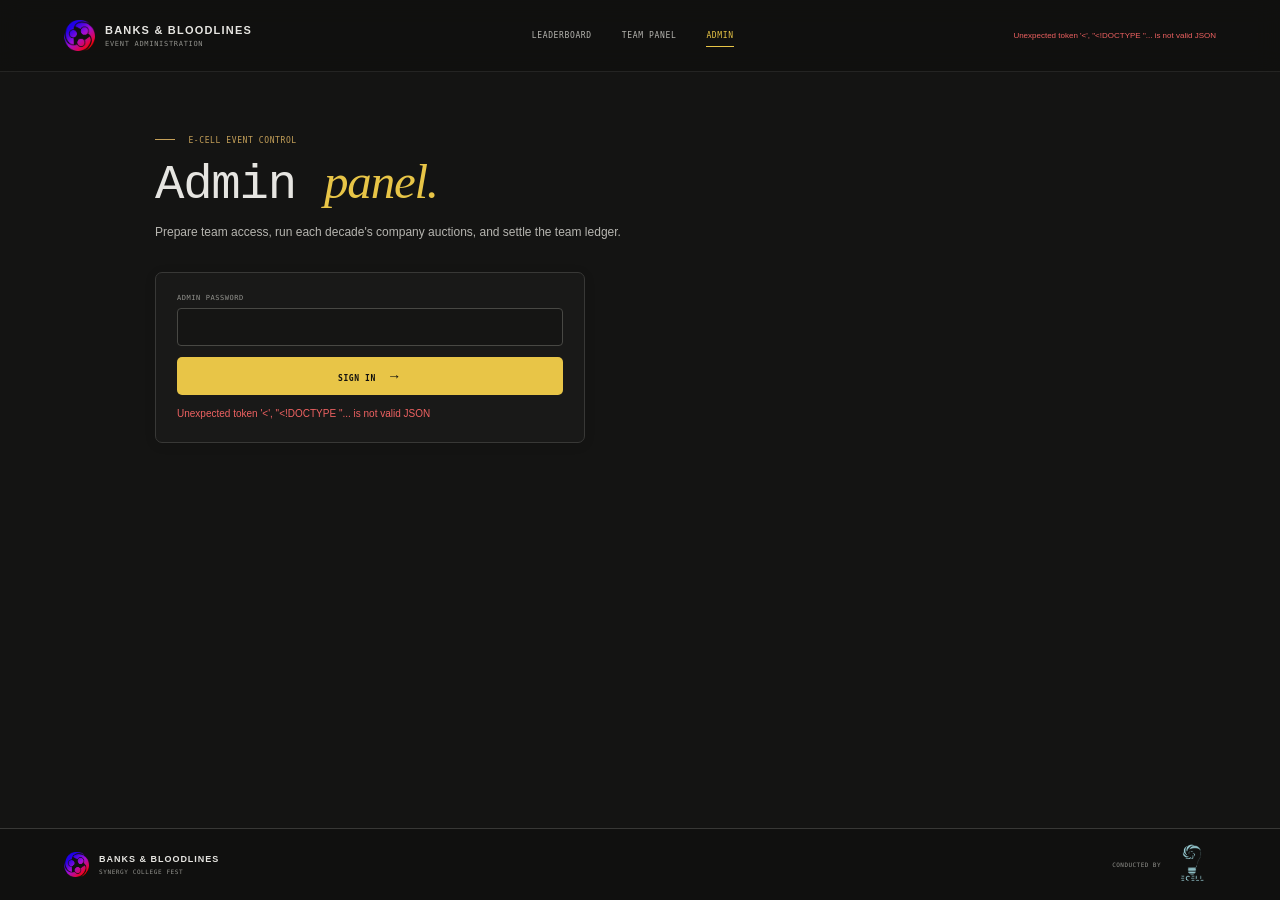
==== admin.html @ 22ad85b0 "Add decade-based Round 1 settlements Add sequential decade auction controls, deterministic company N" ====
<!doctype html>
<html lang="en">
  <head>
    <meta charset="utf-8">
    <meta name="viewport" content="width=device-width, initial-scale=1">
    <meta name="theme-color" content="#0f0f0f">
    <meta name="description" content="Banks & Bloodlines event administration.">
    <title>Admin — Banks &amp; Bloodlines</title>
    <link rel="stylesheet" href="/app.css">
    <script src="/round-switcher.js" defer></script>
    <script src="/admin.js" defer></script>
  </head>
  <body data-page="admin">
    <div class="page-shell">
      <header class="topbar">
        <a class="wordmark" href="/" aria-label="Banks & Bloodlines home"><img class="wordmark-icon" src="/SynLogo.png" alt=""><span>BANKS &amp; BLOODLINES<span class="wordmark-sub">EVENT ADMINISTRATION</span></span></a>
        <nav class="site-nav" aria-label="Main navigation">
          <a class="nav-link" href="/">LEADERBOARD</a><a class="nav-link" href="/team">TEAM PANEL</a><a class="nav-link is-active" href="/admin">ADMIN</a>
        </nav>
        <div class="admin-round-controls">
          <div id="admin-round-switcher" class="round-switcher" role="group" aria-label="Select event round" hidden>
            <button type="button" data-round-select="1" aria-pressed="true" disabled>R1 · BANKING</button>
            <button type="button" data-round-select="2" aria-pressed="false" disabled>R2 · BLOODLINES</button>
          </div>
          <span id="admin-round-message" class="admin-round-message" role="status"></span>
        </div>
      </header>
      <p id="round-two-notice" class="round-notice" role="status" hidden><strong>Round 2 · Bloodlines.</strong> Run an 80-year household simulation across nine sub-rounds. Round 1 auction controls are unavailable while this round is selected.</p>
      <main class="panel-main">
        <section class="panel-heading">
          <p class="eyebrow"><span class="eyebrow-line"></span> E-CELL EVENT CONTROL</p>
          <h1>Admin <em>panel.</em></h1>
          <p data-round-one>Prepare team access, run each decade's company auctions, and settle the team ledger.</p>
        </section>
        <section id="admin-login-card" class="auth-card compact-auth">
          <form id="admin-login" class="auth-form">
            <label><span>ADMIN PASSWORD</span><input name="password" type="password" autocomplete="current-password" required></label>
            <button class="button button-primary" type="submit">SIGN IN <span aria-hidden="true">→</span></button>
            <p class="form-message" aria-live="polite"></p>
          </form>
        </section>
        <section id="admin-dashboard" hidden>
          <div class="panel-toolbar">
            <div><span class="panel-index">LIVE AUCTION STATUS</span><strong id="admin-auction-status">Loading…</strong></div>
            <div class="button-row"><button class="button button-ghost" id="admin-refresh" type="button">REFRESH</button><button class="button button-outline" id="admin-logout" type="button">SIGN OUT</button></div>
          </div>
          <section class="banking-flow">
            <div class="public-board-heading"><div><p class="eyebrow"><span class="eyebrow-line"></span> ROUND 01 / DECADE LEDGER</p><h2 id="banking-period">Preparing the first era</h2></div><strong id="banking-progress" class="live-indicator">—</strong></div>
            <p id="banking-message" class="public-board-note">Review the private company-data setup before opening auctions.</p>
            <div id="banking-errors" class="banking-errors" hidden></div>
            <div id="banking-team-balances" class="banking-team-balances"></div>
            <div class="button-row"><button class="button button-danger" id="banking-settle-decade" type="button">SETTLE DECADE</button></div>
            <div id="banking-settlement-result" class="banking-settlement-result" hidden></div>
          </section>
          <div class="admin-columns">
            <section class="admin-panel">
              <span class="panel-index">01 / TEAM ACCESS</span><h2>Issue team login</h2>
              <p>Create one account per registered team. Share its access code privately; the code is only displayed once.</p>
              <form id="team-create-form" class="stack-form">
                <label><span>TEAM NAME</span><input name="name" maxlength="35" required placeholder="Registered team name"></label>
                <button class="button button-primary" type="submit">CREATE TEAM CODE <span aria-hidden="true">→</span></button>
                <div id="team-code-result" class="team-code-result" hidden></div>
                <p class="form-message" aria-live="polite"></p>
              </form>
              <div class="team-list-heading"><span>REGISTERED TEAMS</span><strong id="team-count">0</strong></div>
              <ul id="admin-team-list" class="simple-list"></ul>
            </section>
            <section class="admin-panel">
              <span class="panel-index">02 / COMPANY CONTROL</span><h2>Run an auction</h2>
              <p>Only companies in the active decade can be opened. Close every auction in the decade before settling it.</p>
              <form id="auction-control-form" class="stack-form">
                <label><span>ERA</span><select name="era"></select></label>
                <label><span>COMPANY</span><select name="companyId"></select></label>
                <div class="button-row"><button class="button button-primary" type="submit">START COMPANY</button><button class="button button-danger" id="close-auction" type="button">CLOSE &amp; AWARD</button></div>
                <p class="form-message" aria-live="polite"></p>
              </form>
            </section>
          </div>
          <section class="admin-board-section">
            <div class="public-board-heading"><div><p class="eyebrow"><span class="eyebrow-line"></span> CURRENT COMPANY</p><h2 id="admin-board-title">No auction selected</h2></div><span class="live-indicator"><i></i> LIVE</span></div>
            <p id="admin-board-caption" class="public-board-note">Start an auction to see the current standings.</p>
            <div id="admin-live-board" class="admin-live-board"></div>
          </section>
        </section>
        <section id="bloodlines-admin-panel" class="bloodlines-panel" hidden>
          <div class="panel-toolbar">
            <div><span class="panel-index">ROUND 02 / SIMULATION CONTROL</span><strong id="bloodlines-admin-status">Loading…</strong></div>
            <div class="button-row"><button class="button button-ghost" id="bloodlines-admin-refresh" type="button">REFRESH</button><button class="button button-outline" id="bloodlines-admin-logout" type="button">SIGN OUT</button></div>
          </div>
          <div class="bloodlines-admin-overview">
            <div><span class="panel-index">SUB-ROUND / YEAR</span><strong id="bloodlines-admin-year">—</strong></div>
            <div><span class="panel-index">STAGE</span><strong id="bloodlines-admin-stage">—</strong></div>
            <div><span class="panel-index">TEAMS SUBMITTED</span><strong id="bloodlines-admin-submissions">—</strong></div>
          </div>
          <p id="bloodlines-admin-message" class="public-board-note">Set the nine year ranges, then start the simulation. Each sub-round covers a contiguous portion of the 80-year timeline.</p>
          <form id="bloodlines-schedule-form" class="bloodlines-schedule" hidden>
            <div class="public-board-heading"><div><p class="eyebrow"><span class="eyebrow-line"></span> SIMULATION CONFIGURATION</p><h2>Sub-round year ranges</h2></div></div>
            <p class="public-board-note">Ranges must be consecutive and cover Years 1–80 exactly.</p>
            <div id="bloodlines-schedule-ranges" class="bloodlines-schedule-ranges"></div>
            <button class="button button-outline" type="submit">SAVE YEAR RANGES</button>
            <p class="form-message" aria-live="polite"></p>
          </form>
          <div class="button-row bloodlines-admin-controls">
            <button class="button button-primary" type="button" data-bloodlines-action="start">START SIMULATION</button>
            <button class="button button-outline" type="button" data-bloodlines-action="begin_news">OPEN NEWS SEQUENCE</button>
            <button class="button button-primary" type="button" data-bloodlines-action="begin_wheel">START TEAM WHEEL</button>
            <button class="button button-primary" type="button" data-bloodlines-action="spin_next">SPIN NEXT TEAM</button>
            <button class="button button-danger" type="button" data-bloodlines-action="close_subround">CLOSE SUB-ROUND</button>
            <button class="button button-primary" type="button" data-bloodlines-action="publish">PUBLISH FINAL SCORES</button>
          </div>
          <form id="bloodlines-news-form" class="bloodlines-news-control" hidden>
            <label><span id="bloodlines-news-label">NEWS FLASH</span><textarea name="text" maxlength="500" required placeholder="Write the event news for this simulation year"></textarea></label>
            <button class="button button-primary" type="submit">RELEASE NEWS &amp; ADVANCE YEAR</button>
            <p class="form-message" aria-live="polite"></p>
          </form>
          <div class="admin-board-section"><div class="public-board-heading"><div><p class="eyebrow"><span class="eyebrow-line"></span> TEAM STATUS</p><h2>Simulation standings</h2></div></div><div id="bloodlines-admin-teams" class="bloodlines-admin-teams"></div></div>
          <div class="admin-board-section"><div class="public-board-heading"><div><p class="eyebrow"><span class="eyebrow-line"></span> SEQUENTIAL TEAM SPINS</p><h2>Bloodlines Wheel</h2></div><span id="bloodlines-admin-wheel-current" class="live-indicator" hidden><i></i> SPINNING</span></div><div id="bloodlines-admin-wheel" class="bloodlines-wheel-board"></div></div>
          <div class="admin-board-section"><div class="public-board-heading"><div><p class="eyebrow"><span class="eyebrow-line"></span> ADMIN AUDIT TRAIL</p><h2>Recent actions</h2></div></div><ol id="bloodlines-audit-log" class="bloodlines-ledger"></ol></div>
        </section>
      </main>
      <footer class="footer"><a class="wordmark footer-mark" href="/"><img class="wordmark-icon" src="/SynLogo.png" alt=""><span>BANKS &amp; BLOODLINES<span class="wordmark-sub">SYNERGY COLLEGE FEST</span></span></a><div class="footer-organizer"><span>CONDUCTED BY</span><img class="ecell-logo" src="/ecell-logo(withoutBG).png" alt="E-Cell"></div></footer>
    </div>
    <div id="toast" class="toast" role="status" aria-live="polite"></div>
  </body>
</html>
---- app.css ----
:root {
  color-scheme: dark;
  --ink: #e6e5e1;
  --noir: #0f0f0f;
  --surface: #191918;
  --raised: #222220;
  --smoke: #b6b5b0;
  --muted: #92928d;
  --line: #383836;
  --gold: #c5a059;
  --yellow: #e8c547;
  --wine: #5c0a0a;
  --red: #ef6262;
  --green: #10b981;
  --accent-hover: #f0d66b;
  --accent-glow: #e8c54720;
  --accent-outline: #e8c54765;
  --accent-focus: #c5a05935;
  --accent-wash: #c5a05918;
  --accent-code-border: #6b5d31;
  --accent-code-surface: #292619;
  --accent-code-text: #f1e4b7;
  --accent-card-border: #625533;
  --accent-card-surface: #211f19;
  --accent-preview-border: #61583e;
  --accent-preview-surface: #24221b;
  --accent-own-row: #34301e;
  --mono: "SFMono-Regular", Consolas, monospace;
  --sans: "Avenir Next", Avenir, "Segoe UI", sans-serif;
  --display: "Special Elite", "Courier New", monospace;
}

* { box-sizing: border-box; }
html { min-height: 100%; scroll-behavior: smooth; }
body { min-height: 100vh; margin: 0; background: var(--noir); color: var(--ink); font-family: var(--sans); -webkit-font-smoothing: antialiased; }
button, input, select { font: inherit; }
button { cursor: pointer; }
[hidden] { display: none !important; }
a { color: inherit; }
.page-shell { width: min(100%, 1280px); min-height: 100vh; margin: 0 auto; display: flex; flex-direction: column; background: #141413; }
.topbar { position: sticky; top: 0; z-index: 100; min-height: 72px; padding: 12px clamp(18px, 5vw, 64px); display: flex; align-items: center; justify-content: space-between; gap: 25px; border-bottom: 1px solid #ffffff16; background: #10100ff2; backdrop-filter: blur(12px); }
.wordmark { display: inline-flex; min-width: max-content; align-items: center; gap: 10px; color: var(--ink); font-size: 11px; font-weight: 700; letter-spacing: .11em; text-decoration: none; }
.wordmark-icon { width: 31px; height: 31px; display: block; object-fit: contain; }
.wordmark-sub { display: block; margin-top: 4px; color: var(--muted); font: 7px var(--mono); letter-spacing: .1em; }
.site-nav { display: flex; align-items: center; gap: clamp(12px, 2.5vw, 30px); }
.nav-link { position: relative; padding: 10px 0; color: #b6b5b0; font: 8px var(--mono); letter-spacing: .08em; text-decoration: none; }
.nav-link:hover, .nav-link.is-active { color: var(--yellow); }
.nav-link.is-active::after { position: absolute; right: 0; bottom: 3px; left: 0; height: 1px; background: var(--yellow); content: ""; }
.round-switcher { display: flex; align-items: center; gap: 3px; padding: 3px; border: 1px solid var(--line); border-radius: 5px; background: #171716; }
.round-indicator { margin-left: auto; padding: 7px 10px; border: 1px solid var(--line); border-radius: 4px; background: #171716; color: var(--smoke); font: 7px var(--mono); letter-spacing: .04em; white-space: nowrap; }
.admin-round-controls { display: flex; flex-direction: column; align-items: flex-end; gap: 4px; }.admin-round-message:empty { display: none; }.admin-round-message { color: var(--red); font-size: 8px; }
.round-switcher button { min-height: 28px; padding: 0 8px; border: 0; border-radius: 3px; background: transparent; color: var(--muted); font: 7px var(--mono); letter-spacing: .04em; white-space: nowrap; }
.round-switcher button[aria-pressed="true"] { background: var(--yellow); color: var(--noir); }
.round-switcher button:hover:not([aria-pressed="true"]) { color: var(--ink); }
.round-notice { margin: 0; padding: 11px 16px; border-bottom: 1px solid var(--gold); background: color-mix(in srgb, var(--gold) 12%, var(--surface)); color: var(--ink); font-size: 10px; line-height: 1.6; }
.round-notice strong { color: var(--yellow); }
body[data-round="2"] [data-round-one] { display: none; }
body[data-round="1"] [data-round-two] { display: none; }
body[data-round="2"] { --gold: #b64c4c; --yellow: #dd8138; --wine: #570d16; --red: #e15a55; --accent-hover: #ea9a54; --accent-glow: #dd813820; --accent-outline: #dd813865; --accent-focus: #b64c4c35; --accent-wash: #b64c4c18; --accent-code-border: #713e3b; --accent-code-surface: #2a1c1c; --accent-code-text: #f0d1c2; --accent-card-border: #69413c; --accent-card-surface: #241a19; --accent-preview-border: #70463b; --accent-preview-surface: #261d1a; --accent-own-row: #34231f; }
.eyebrow, .hero-footnote, .stat-label, .public-status, .round-index, .round-tags, .button, .auction-status-card, .signed-in-label, .deal-meta, .deal-financials span, .bid-form-heading, .bid-form label > span, .bvi-preview > span, .formula-label, .formula-notes, .admin-login label > span, .panel-index, .footer-organizer, .footer-event-note span, .fact-label { font-family: var(--mono); letter-spacing: .075em; }
.eyebrow { margin: 0 0 14px; color: var(--gold); font-size: 8px; }
.eyebrow-line { display: inline-block; width: 20px; height: 1px; margin: 0 8px 3px 0; background: currentColor; }
h1, h2, h3, h4, p { margin-top: 0; }
h1, h2, h3, h4 { color: var(--ink); }
h1 { margin-bottom: 0; font: clamp(38px, 6vw, 68px)/1.08 var(--display); letter-spacing: -.025em; }
h1 em, h2 em { color: var(--yellow); font-family: Georgia, serif; font-weight: 500; }
h2 { margin-bottom: 0; font: clamp(28px, 4vw, 42px)/1.12 Georgia, serif; }
h3, h4 { font-family: Georgia, serif; font-weight: 500; }
.ampersand { color: var(--yellow); }
.public-hero { position: relative; min-height: 390px; padding: 62px clamp(22px, 7vw, 90px) 57px; display: grid; grid-template-columns: minmax(0, 1fr) minmax(240px, .7fr); align-items: center; gap: 20px; overflow: hidden; background: #10100f; }
.public-hero::before { position: absolute; top: -230px; right: -80px; width: 630px; height: 630px; border: 1px solid #ffffff0c; border-radius: 50%; content: ""; }
.public-hero::after { position: absolute; inset: 0; pointer-events: none; background: repeating-linear-gradient(165deg, transparent 0 52px, #ffffff08 53px, transparent 54px 106px); mask-image: linear-gradient(90deg, transparent, #000); content: ""; }
.public-hero-copy { position: relative; z-index: 1; }
.public-hero-copy .eyebrow { margin-bottom: 18px; }
.hero-description { max-width: 470px; margin: 17px 0 23px; color: #c1c3c0; font-size: 13px; line-height: 1.75; }
.button { min-height: 38px; padding: 0 14px; border: 1px solid transparent; border-radius: 5px; background: var(--yellow); color: var(--noir); font-size: 8px; font-weight: 600; text-decoration: none; transition: background .2s, transform .2s, box-shadow .2s; }
.button:hover:not(:disabled) { transform: translateY(-1px); background: var(--accent-hover); box-shadow: 0 4px 12px #0003; }
.button:disabled { cursor: not-allowed; background: #393936; color: #92928d; }
.button span { padding-left: 6px; font: 14px var(--sans); }
.button-primary { background: var(--yellow); color: var(--noir); }
.button-dark { background: #292927; color: var(--ink); }.button-dark:hover:not(:disabled) { background: #393936; }
.button-ghost, .button-outline { border-color: #555550; background: transparent; color: var(--ink); }
.button-ghost:hover:not(:disabled), .button-outline:hover:not(:disabled) { background: #30302e; }
.button-danger { background: var(--wine); color: white; }.button-danger:hover:not(:disabled) { background: #791414; }
.hero-link { display: inline-flex; align-items: center; }
.public-hero-art { position: relative; z-index: 1; min-height: 255px; display: grid; place-items: center; }
.art-orbit { position: absolute; width: min(25vw, 265px); height: min(25vw, 265px); border: 1px solid #ffffff25; border-radius: 50%; }
.orbit-two { width: min(19vw, 198px); height: min(19vw, 198px); border-color: var(--accent-outline); }
.art-core { width: 78px; height: 78px; display: grid; place-items: center; border: 1px solid var(--yellow); border-radius: 50%; box-shadow: 0 0 55px var(--accent-glow); color: var(--yellow); font: 42px Georgia, serif; }
.art-label { position: absolute; padding: 7px 9px; border: 1px solid #ffffff38; border-radius: 3px; background: #0f0f0fdf; color: #e2e2df; font: 7px var(--mono); letter-spacing: .12em; }
.label-one { top: 18%; right: 15%; }.label-two { right: 4%; bottom: 18%; }
.hero-footnote { position: absolute; right: clamp(22px, 7vw, 90px); bottom: 18px; left: clamp(22px, 7vw, 90px); z-index: 1; display: flex; justify-content: space-between; gap: 15px; color: #919491; font-size: 7px; }
.public-summary { min-height: 81px; padding: 15px clamp(22px, 7vw, 90px); display: grid; grid-template-columns: repeat(3, 1fr) 1.25fr; align-items: center; gap: 15px; border-bottom: 1px solid var(--line); background: #171716; }
.public-summary > div:not(.public-status) { display: flex; flex-direction: column; gap: 5px; }.public-summary strong { color: var(--ink); font: 19px Georgia, serif; }
.stat-label, .public-status { color: var(--muted); font-size: 7px; }.public-status { justify-self: end; display: flex; align-items: center; gap: 9px; text-align: right; }
.status-pip { width: 7px; height: 7px; flex: 0 0 7px; display: inline-block; border-radius: 50%; background: #8d9290; }
.public-status.is-open .status-pip, .auction-status-card.is-open .status-pip { background: var(--green); box-shadow: 0 0 0 4px #10b98118; }
.public-status.is-closed .status-pip, .auction-status-card.is-closed .status-pip { background: var(--red); }
.public-board-section { padding: clamp(40px, 6vw, 68px) clamp(22px, 7vw, 90px) 70px; flex: 1; }
.public-board-heading { display: flex; align-items: end; justify-content: space-between; gap: 18px; }
.public-board-heading .eyebrow { margin-bottom: 9px; }.public-board-heading h2 { font-size: clamp(28px, 4vw, 38px); }
.public-board-note { max-width: 620px; margin: 13px 0 23px; color: var(--smoke); font-size: 11px; line-height: 1.7; }
.live-indicator { display: inline-flex; align-items: center; gap: 7px; color: var(--muted); font: 7px var(--mono); white-space: nowrap; }
.live-indicator i { width: 6px; height: 6px; border-radius: 50%; background: var(--green); box-shadow: 0 0 0 3px #10b98118; }
.public-leaderboard { display: grid; grid-template-columns: repeat(2, minmax(0, 1fr)); gap: 10px; }
.result-row { min-height: 78px; padding: 14px 16px; display: grid; grid-template-columns: minmax(0, 1fr) auto; align-items: center; gap: 5px 15px; border: 1px solid var(--line); border-radius: 6px; background: var(--surface); }
.result-era { color: var(--gold); font: 7px var(--mono); letter-spacing: .08em; }.result-company { margin: 5px 0 0; color: var(--ink); font: 17px Georgia, serif; }.result-winner { color: var(--smoke); font-size: 10px; }.result-score { grid-column: 2; grid-row: 1 / span 2; color: var(--green); font: 12px var(--mono); text-align: right; }
.empty-state { padding: 25px; border: 1px dashed #494843; border-radius: 6px; color: var(--muted); font-size: 11px; }
.panel-main { width: min(100%, 1060px); margin: 0 auto; padding: clamp(38px, 6vw, 64px) clamp(18px, 4vw, 45px) 70px; flex: 1; }
.panel-heading { margin-bottom: 29px; }.panel-heading .eyebrow { margin-bottom: 11px; }.panel-heading h1 { font-size: clamp(34px, 5vw, 49px); }.panel-heading h1 em { font-family: Georgia, serif; }
.panel-heading > p:last-child { margin: 11px 0 0; color: var(--smoke); font-size: 12px; line-height: 1.65; }
.auth-card, .admin-panel { padding: 21px; border: 1px solid var(--line); border-radius: 7px; background: var(--surface); box-shadow: 0 2px 12px #00000018; }
.compact-auth { width: min(100%, 580px); }.compact-auth:not(:has(.auth-copy)) { width: min(100%, 430px); }.auth-card:has(.auth-copy) { display: grid; grid-template-columns: 1fr minmax(230px, .9fr); gap: 25px; }
.auth-copy h2 { margin: 8px 0; font-size: 22px; }.auth-copy p { margin: 0; color: var(--smoke); font-size: 11px; line-height: 1.7; }
.auth-form, .stack-form { display: grid; gap: 11px; }.auth-form label, .stack-form label { display: block; }
.auth-form label > span, .stack-form label > span { display: block; margin-bottom: 6px; color: var(--muted); font: 7px var(--mono); letter-spacing: .08em; }
input, select { width: 100%; min-height: 38px; padding: 9px 11px; border: 1px solid #484844; border-radius: 4px; outline: none; background: #151514; color: var(--ink); color-scheme: dark; font-size: 11px; }
input::placeholder { color: #777772; }input:focus, select:focus { border-color: var(--gold); box-shadow: 0 0 0 2px var(--accent-focus); }
.form-message { min-height: 13px; margin: 0; color: var(--green); font-size: 10px; line-height: 1.5; }.form-message.is-error { color: var(--red); }
.panel-toolbar { min-height: 61px; margin-bottom: 16px; padding: 11px 15px; display: flex; align-items: center; justify-content: space-between; gap: 12px; border: 1px solid var(--line); border-radius: 5px; background: #1b1b1a; }
.panel-toolbar > div:first-child { display: flex; flex-direction: column; gap: 5px; }.panel-toolbar strong { font: 16px Georgia, serif; }
.panel-index { color: var(--gold); font-size: 7px; }.button-row { display: flex; flex-wrap: wrap; gap: 8px; }
.admin-columns { display: grid; grid-template-columns: minmax(0, .95fr) minmax(0, 1.05fr); gap: 13px; }.admin-panel h2 { margin: 9px 0; font-size: 22px; }.admin-panel > p { margin: 0 0 16px; color: var(--smoke); font-size: 10px; line-height: 1.65; }
.team-code-result { padding: 11px; display: flex; flex-direction: column; gap: 6px; border: 1px solid var(--accent-code-border); border-radius: 4px; background: var(--accent-code-surface); color: #d1d0ca; font-size: 9px; line-height: 1.5; }.team-code-result strong { color: var(--accent-code-text); font: 14px var(--mono); overflow-wrap: anywhere; }
.team-list-heading { margin-top: 17px; padding-top: 13px; display: flex; justify-content: space-between; border-top: 1px solid var(--line); color: var(--muted); font: 7px var(--mono); letter-spacing: .08em; }.team-list-heading strong { color: var(--ink); }
.simple-list { margin: 8px 0 0; padding: 0; list-style: none; }.simple-list li { padding: 7px 0; border-bottom: 1px solid #2e2e2c; color: var(--smoke); font-size: 10px; }
.admin-board-section { margin-top: 28px; }.admin-board-section .public-board-note { margin: 10px 0 14px; }
.admin-live-board { overflow-x: auto; border: 1px solid var(--line); border-radius: 5px; background: var(--surface); }.leaderboard-table { min-width: 530px; }
.leaderboard-row { min-height: 39px; padding: 9px 13px; display: grid; grid-template-columns: 55px minmax(140px, 1fr) 110px 85px 85px; align-items: center; gap: 10px; border-bottom: 1px solid #30302e; font-size: 9px; }
.leaderboard-row:last-child { border-bottom: 0; }.leaderboard-row > span { overflow: hidden; text-overflow: ellipsis; white-space: nowrap; }.leaderboard-header { color: var(--muted); font: 7px var(--mono); letter-spacing: .08em; }.rank-number { color: var(--gold); font: 9px var(--mono); }.rank-team-name { font-weight: 600; }.rank-bvi { color: var(--green); font: 10px var(--mono); }
.auction-status-card { max-width: 245px; padding: 10px 12px; display: inline-flex; align-items: center; gap: 8px; border: 1px solid var(--line); border-radius: 4px; color: var(--smoke); font-size: 7px; line-height: 1.5; }
.team-main { width: min(100%, 1120px); }.team-results-section, .team-auction { margin-top: 22px; }.team-results { display: grid; grid-template-columns: repeat(2, minmax(0, 1fr)); gap: 9px; margin-top: 13px; }
.win-card { padding: 15px; border: 1px solid var(--accent-card-border); border-radius: 6px; background: var(--accent-card-surface); }.win-card h3 { margin: 8px 0 5px; font-size: 18px; }.win-card p { margin: 9px 0 0; color: var(--smoke); font-size: 10px; line-height: 1.7; }.win-card .result-era { display: block; }.win-bid { color: var(--yellow); font: 9px var(--mono); }
.waiting-panel { min-height: 110px; margin-top: 13px; padding: 20px; display: flex; align-items: center; gap: 14px; border: 1px solid var(--line); border-radius: 6px; background: var(--surface); }.waiting-signal { width: 25px; height: 25px; flex: 0 0 25px; border: 1px solid var(--gold); border-radius: 50%; box-shadow: inset 0 0 0 6px var(--accent-wash); }.waiting-panel h3 { margin: 0 0 5px; font-size: 17px; }.waiting-panel p { margin: 0; color: var(--smoke); font-size: 10px; line-height: 1.6; }
.active-deal { margin-top: 13px; padding: 18px; border: 1px solid var(--line); border-radius: 6px; background: var(--surface); }.deal-heading { padding-bottom: 16px; display: grid; grid-template-columns: minmax(0, 1fr) minmax(220px, .8fr); gap: 19px; border-bottom: 1px solid var(--line); }.deal-meta { color: var(--gold); font-size: 7px; }.deal-heading h3 { margin: 8px 0 4px; font-size: 24px; }.company-sector { color: var(--smoke); font-size: 9px; }.company-summary { margin: 10px 0 0; color: var(--smoke); font-size: 10px; line-height: 1.65; }
.deal-financials { align-self: center; display: grid; grid-template-columns: 1fr 1fr; gap: 8px; }.deal-financials > div { min-height: 56px; padding: 9px; display: flex; flex-direction: column; justify-content: center; gap: 5px; border: 1px solid var(--line); border-radius: 4px; background: #191918; }.deal-financials > div:first-child { grid-column: 1 / -1; }.deal-financials span { color: var(--muted); font-size: 6px; }.deal-financials strong { font: 15px Georgia, serif; }
.deal-workspace { padding-top: 16px; display: grid; grid-template-columns: minmax(0, .95fr) minmax(0, 1.05fr); gap: 18px; }.bid-form { display: grid; grid-template-columns: 1fr 1fr; align-content: start; gap: 10px; }.bid-form-heading { grid-column: 1 / -1; display: flex; flex-direction: column; gap: 4px; color: var(--ink); font-size: 8px; }.bid-form-heading span:last-child { color: var(--muted); font: 9px var(--sans); letter-spacing: 0; }.bid-form label > span { display: block; margin-bottom: 6px; color: var(--muted); font-size: 7px; }
.bvi-preview { grid-column: 1 / -1; min-height: 86px; padding: 12px; display: grid; grid-template-columns: 1fr auto; align-items: center; gap: 4px 10px; border: 1px solid var(--accent-preview-border); border-radius: 5px; background: var(--accent-preview-surface); }.bvi-preview > span:first-child { color: var(--muted); font-size: 7px; }.bvi-preview strong { grid-column: 1; grid-row: 2; color: var(--green); font: 24px var(--mono); }.bvi-preview > span:last-child { grid-column: 2; grid-row: 1 / span 2; max-width: 145px; color: var(--smoke); font-size: 8px; line-height: 1.55; text-align: right; }.bid-submit { grid-column: 1 / -1; }
.live-board { min-width: 0; padding: 13px; border: 1px solid var(--line); border-radius: 5px; background: #191918; }.live-board-heading { padding-bottom: 10px; display: flex; align-items: center; justify-content: space-between; gap: 10px; border-bottom: 1px solid var(--line); }.live-board-heading .eyebrow { margin: 0 0 4px; font-size: 6px; }.live-board-heading h3 { margin: 0; font-size: 17px; }.leaderboard-list { margin: 0; padding: 0; list-style: none; }.leaderboard-list li { padding: 9px 2px; display: grid; grid-template-columns: 22px minmax(0, 1fr) auto; align-items: center; gap: 7px; border-bottom: 1px solid #30302e; }.leaderboard-list li.is-own-bid { margin: 0 -5px; padding-right: 7px; padding-left: 7px; border-radius: 3px; background: var(--accent-own-row); }.rank-team { min-width: 0; display: flex; flex-direction: column; gap: 3px; }.rank-team strong { overflow: hidden; color: var(--ink); font-size: 9px; text-overflow: ellipsis; white-space: nowrap; }.rank-team small { color: var(--muted); font-size: 7px; }.admin-empty { padding: 12px 0 2px; color: var(--muted); font-size: 9px; }
.footer { min-height: 72px; margin-top: auto; padding: 10px clamp(18px, 5vw, 64px); display: flex; align-items: center; justify-content: space-between; gap: 15px; border-top: 1px solid var(--line); background: #10100f; }.footer-mark { font-size: 9px; }.footer-mark .wordmark-icon { width: 25px; height: 25px; }.footer-mark .wordmark-sub { font-size: 6px; }.footer-organizer { display: flex; align-items: center; gap: 5px; color: var(--muted); font: 6px var(--mono); }.ecell-logo { width: 50px; height: 45px; display: block; object-fit: contain; }
.toast { position: fixed; right: 18px; bottom: 18px; z-index: 500; max-width: min(360px, calc(100vw - 36px)); padding: 12px 15px; border: 1px solid #45443f; border-radius: 5px; background: #242422; box-shadow: 0 8px 25px #0005; color: var(--ink); font-size: 11px; opacity: 0; pointer-events: none; transform: translateY(9px); transition: opacity .2s, transform .2s; }.toast.is-visible { opacity: 1; transform: translateY(0); }
.public-leaderboard .empty-state { grid-column: 1 / -1; }
.bloodlines-panel { margin-top: 20px; padding: 18px; border: 1px solid var(--line); border-radius: 6px; background: var(--surface); }
.bloodlines-panel > .public-board-heading h2 { font-size: clamp(24px, 3vw, 36px); }
.bloodlines-summary, .bloodlines-admin-overview { margin: 15px 0; display: grid; grid-template-columns: repeat(4, minmax(0, 1fr)); gap: 8px; }
.bloodlines-summary > div, .bloodlines-admin-overview > div { min-width: 0; padding: 12px; display: flex; flex-direction: column; gap: 7px; border: 1px solid var(--line); border-radius: 4px; background: #171716; }
.bloodlines-summary span, .bloodlines-admin-overview span { color: var(--muted); font: 7px var(--mono); letter-spacing: .07em; }
.bloodlines-summary strong, .bloodlines-admin-overview strong { color: var(--yellow); font: 16px Georgia, serif; overflow-wrap: anywhere; }
.bloodlines-news { display: grid; grid-template-columns: repeat(2, minmax(0, 1fr)); gap: 8px; }
.bloodlines-news article { padding: 12px; border: 1px solid var(--line); border-radius: 4px; background: #171716; }
.bloodlines-news article span, .bloodlines-insurance legend, .bloodlines-admin-team > span { color: var(--gold); font: 7px var(--mono); letter-spacing: .07em; }
.bloodlines-news p { margin: 7px 0 0; color: var(--smoke); font-size: 10px; line-height: 1.6; }
.bloodlines-wheel { margin: 13px 0; padding: 12px; border: 1px solid var(--accent-card-border); border-radius: 4px; background: var(--accent-card-surface); color: var(--yellow); font: 9px var(--mono); }
.bloodlines-wheel-status { display: flex; align-items: center; gap: 12px; }.bloodlines-wheel-status p { color: var(--ink); font-size: 10px; }
.wheel-spinner { width: 37px; height: 37px; flex: 0 0 37px; display: inline-block; border: 2px solid #6f2a22; border-radius: 50%; background: conic-gradient(from 0deg, #ed673f 0 12%, #321a18 12% 25%, #f0ad55 25% 37%, #321a18 37% 50%, #ed673f 50% 62%, #321a18 62% 75%, #f0ad55 75% 87%, #321a18 87%); box-shadow: inset 0 0 0 5px #171716; }
.wheel-spinner.is-spinning { animation: bloodlines-wheel-spin .65s linear infinite; }
@keyframes bloodlines-wheel-spin { to { transform: rotate(360deg); } }
.bloodlines-wheel-entries { margin: 12px 0 0; padding: 0; display: grid; grid-template-columns: repeat(2, minmax(0, 1fr)); gap: 6px; list-style: none; }
.bloodlines-wheel-entries li, .bloodlines-wheel-entry { min-width: 0; padding: 9px; display: flex; align-items: center; justify-content: space-between; gap: 8px; border: 1px solid var(--line); border-radius: 4px; background: #171716; }
.bloodlines-wheel-entries li strong, .bloodlines-wheel-entry strong { overflow: hidden; color: var(--ink); font-size: 9px; text-overflow: ellipsis; white-space: nowrap; }
.bloodlines-wheel-entries li span, .bloodlines-wheel-entry > span { color: var(--muted); font: 7px var(--mono); text-align: right; }
.bloodlines-wheel-entries li.is-spinning, .bloodlines-wheel-entry.is-spinning { border-color: var(--accent); }
.bloodlines-wheel-board { display: grid; grid-template-columns: repeat(2, minmax(0, 1fr)); gap: 7px; }
.bloodlines-public-wheel { margin: 14px 0; padding: 13px; border: 1px solid var(--line); border-radius: 5px; background: var(--surface); }.bloodlines-public-wheel h3 { margin: 0; font-size: 15px; }
.bloodlines-wheel-entry .wheel-spinner { width: 26px; height: 26px; flex-basis: 26px; }
.bloodlines-wheel-entry b { color: var(--yellow); font: 7px var(--mono); text-align: right; }
.bloodlines-schedule { margin: 18px 0; padding: 14px; border: 1px solid var(--line); border-radius: 4px; }
.bloodlines-schedule h2 { margin: 0; font-size: 20px; }
.bloodlines-schedule-ranges { margin: 11px 0; display: grid; grid-template-columns: repeat(3, minmax(0, 1fr)); gap: 7px; }
.bloodlines-schedule-range { min-width: 0; padding: 8px; display: grid; grid-template-columns: 1fr 1fr; gap: 5px; border: 1px solid var(--line); }
.bloodlines-schedule-range > span { grid-column: 1 / -1; color: var(--muted); font: 7px var(--mono); }
.bloodlines-schedule-range input { min-width: 0; padding: 6px; }
.bloodlines-news-control { margin: 14px 0; padding: 13px; display: grid; gap: 9px; border: 1px solid var(--line); border-radius: 4px; }
.bloodlines-news-control textarea { width: 100%; min-height: 78px; padding: 9px; resize: vertical; }
.bloodlines-news-control label > span { display: block; margin-bottom: 6px; color: var(--muted); font: 8px var(--mono); }
.bloodlines-market { margin: 12px 0; padding: 11px; border: 1px solid var(--line); border-radius: 4px; background: #171716; }
.bloodlines-market > strong { color: var(--yellow); font: 8px var(--mono); }
.bloodlines-market-prices { margin-top: 8px; display: grid; grid-template-columns: repeat(3, minmax(0, 1fr)); gap: 7px; }
.bloodlines-market-prices span { color: var(--smoke); font-size: 8px; }
.bloodlines-allocation { margin-top: 17px; padding-top: 14px; border-top: 1px solid var(--line); }
.bloodlines-add-trade { margin: 0 0 9px; }
.bloodlines-allocation h3 { margin: 0; font-size: 20px; }
.bloodlines-trades-wrap { overflow-x: auto; }
.bloodlines-trades { width: 100%; border-collapse: collapse; font-size: 9px; }
.bloodlines-trades th { color: var(--muted); font: 7px var(--mono); text-align: left; }
.bloodlines-trades th, .bloodlines-trades td { padding: 6px; border-bottom: 1px solid var(--line); }
.bloodlines-trades td:first-child { min-width: 155px; color: var(--ink); }
.bloodlines-trades input, .bloodlines-trades select { width: 100%; min-width: 85px; min-height: 32px; padding: 5px 7px; }
.bloodlines-insurance { margin: 13px 0; padding: 10px; border: 1px solid var(--line); }
.bloodlines-insurance > div { display: flex; flex-wrap: wrap; gap: 12px; padding-top: 8px; }
.bloodlines-insurance label { display: flex; align-items: center; gap: 6px; color: var(--smoke); font-size: 9px; }
.bloodlines-insurance input { accent-color: var(--yellow); }
#bloodlines-cash-preview { color: var(--smoke); font: 8px var(--mono); }
.bloodlines-lower-grid { margin-top: 20px; display: grid; grid-template-columns: 1fr 1fr; gap: 16px; }
.bloodlines-lower-grid > section { min-width: 0; padding: 12px; border: 1px solid var(--line); border-radius: 4px; }
.bloodlines-ledger { max-height: 250px; margin: 0; padding: 0; overflow: auto; list-style: none; }
.bloodlines-ledger li { padding: 7px 0; border-bottom: 1px solid var(--line); color: var(--smoke); font-size: 9px; line-height: 1.5; }
.bloodlines-admin-controls { margin: 14px 0; }
.bloodlines-admin-teams { display: grid; gap: 7px; }
.bloodlines-admin-team { padding: 11px; display: grid; grid-template-columns: 1.2fr 1fr 1.5fr auto; align-items: center; gap: 9px; border: 1px solid var(--line); border-radius: 4px; background: #171716; }
.bloodlines-admin-team strong { font-size: 10px; }.bloodlines-admin-team > span { font-size: 7px; }.bloodlines-admin-team b { color: var(--yellow); font: 12px var(--mono); }
.banking-flow, .banking-account { margin: 18px 0; padding: 16px; border: 1px solid var(--line); border-radius: 5px; background: #171716; }
.banking-flow h2, .banking-account h2 { font-size: clamp(22px, 3vw, 32px); }
.banking-flow .live-indicator { color: var(--yellow); font: 8px var(--mono); letter-spacing: .08em; }
.banking-errors { margin: 12px 0; padding: 10px 12px; border: 1px solid #8a3c3c; border-radius: 4px; background: #2a1717; color: #f0aaaa; font-size: 9px; line-height: 1.55; }
.banking-errors p { margin: 3px 0; }
.banking-team-balances { margin: 12px 0; display: grid; grid-template-columns: repeat(auto-fit, minmax(180px, 1fr)); gap: 7px; }
.banking-team-balances > div { padding: 9px; display: grid; gap: 5px; border: 1px solid var(--line); border-radius: 4px; }
.banking-team-balances strong, .banking-account-portfolio strong { color: var(--ink); font-size: 9px; }
.banking-team-balances span, .banking-account-portfolio span { color: var(--smoke); font: 7px/1.5 var(--mono); }
.banking-settlement-result { margin-top: 12px; padding-top: 10px; border-top: 1px solid var(--line); color: var(--smoke); font-size: 9px; }
.banking-settlement-rows { margin-top: 7px; display: grid; gap: 3px; }
.banking-settlement-rows p { margin: 0; }
.banking-account { margin-top: 12px; }
.banking-account-balance { color: var(--yellow); font: 15px var(--mono); }
.banking-account-portfolio { display: grid; grid-template-columns: repeat(auto-fit, minmax(190px, 1fr)); gap: 7px; }
.banking-account-portfolio article { padding: 10px; display: grid; gap: 6px; border: 1px solid var(--line); border-radius: 4px; }
.banking-account-ledger { margin: 10px 0 0; padding: 0; display: flex; flex-wrap: wrap; gap: 6px 15px; list-style: none; }
.banking-account-ledger li { color: var(--muted); font: 7px/1.5 var(--mono); }

@media (max-width: 760px) {
  .topbar { min-height: 65px; flex-wrap: wrap; gap: 10px 12px; }.wordmark { gap: 7px; font-size: 9px; }.wordmark-icon { width: 26px; height: 26px; }.wordmark-sub { font-size: 6px; }.site-nav { gap: 12px; }.nav-link { font-size: 7px; }.round-switcher, .round-indicator { margin-left: auto; }
  .public-hero { min-height: 340px; padding: 47px 25px 49px; grid-template-columns: minmax(0, 1fr) minmax(130px, .6fr); }.public-hero-art { min-height: 190px; }.art-orbit { width: 175px; height: 175px; }.orbit-two { width: 130px; height: 130px; }.art-core { width: 62px; height: 62px; font-size: 34px; }.hero-footnote { right: 25px; left: 25px; }
  .public-summary { padding-right: 25px; padding-left: 25px; }.public-board-section { padding-right: 25px; padding-left: 25px; }.panel-main { padding-top: 37px; }.admin-columns { grid-template-columns: 1fr; }.auth-card:has(.auth-copy) { grid-template-columns: 1fr; gap: 16px; }.bloodlines-admin-team { grid-template-columns: 1fr 1fr; }.bloodlines-schedule-ranges { grid-template-columns: repeat(2, minmax(0, 1fr)); }.bloodlines-market-prices { grid-template-columns: repeat(2, minmax(0, 1fr)); }
}
@media (max-width: 520px) {
  .topbar { flex-wrap: wrap; justify-content: center; gap: 0 12px; padding: 8px 12px; }.topbar .wordmark { margin-right: auto; }.site-nav { gap: 10px; }.nav-link { font-size: 6px; }.round-switcher { flex: 1 0 100%; justify-content: center; margin: 7px 0 2px; }.round-indicator { flex: 1 0 100%; margin: 7px 0 2px; text-align: center; }.admin-round-controls { flex: 1 0 100%; align-items: center; }.admin-round-controls .round-switcher { flex: 0 0 auto; }.round-switcher button { min-height: 26px; padding: 0 12px; font-size: 6px; }
  .public-hero { min-height: 455px; padding: 43px 20px 46px; grid-template-columns: 1fr; align-content: start; }.public-hero-copy { z-index: 2; }.public-hero-copy .eyebrow { font-size: 7px; }.public-hero-art { min-height: 168px; }.art-orbit { width: 160px; height: 160px; }.orbit-two { width: 120px; height: 120px; }.hero-footnote { right: 20px; left: 20px; font-size: 6px; }.hero-footnote span:last-child { max-width: 47%; text-align: right; }
  .public-summary { grid-template-columns: 1fr 1fr; gap: 13px; padding: 16px 20px; }.public-status { justify-self: start; text-align: left; }.public-board-section { padding: 37px 20px 48px; }.public-board-heading { align-items: start; }.public-leaderboard, .team-results { grid-template-columns: 1fr; }.result-row { min-height: 69px; }
  .panel-main { padding: 34px 16px 48px; }.panel-heading { margin-bottom: 22px; }.panel-heading h1 { font-size: 36px; }.auth-card, .admin-panel { padding: 15px; }.panel-toolbar { align-items: flex-start; }.panel-toolbar .button-row { flex-direction: column; }.panel-toolbar .button { min-height: 32px; }.bloodlines-summary, .bloodlines-admin-overview { grid-template-columns: 1fr 1fr; }.bloodlines-news, .bloodlines-lower-grid { grid-template-columns: 1fr; }.bloodlines-admin-team { grid-template-columns: 1fr; }.bloodlines-schedule-ranges, .bloodlines-wheel-board, .bloodlines-wheel-entries { grid-template-columns: 1fr; }.bloodlines-market-prices { grid-template-columns: 1fr 1fr; }
  .deal-heading, .deal-workspace { grid-template-columns: 1fr; }.deal-financials { grid-template-columns: 1fr 1fr; }.deal-financials > div:first-child { grid-column: 1 / -1; }.active-deal { padding: 13px; }.bid-form { gap: 8px; }.formula-notes { flex-direction: column; gap: 6px; }
  .footer { padding: 9px 14px; }.footer-organizer { gap: 1px; }.ecell-logo { width: 42px; height: 40px; }
}
@media (prefers-reduced-motion: reduce) {
  *, *::before, *::after { scroll-behavior: auto !important; transition-duration: .01ms !important; animation-duration: .01ms !important; animation-iteration-count: 1 !important; }
}
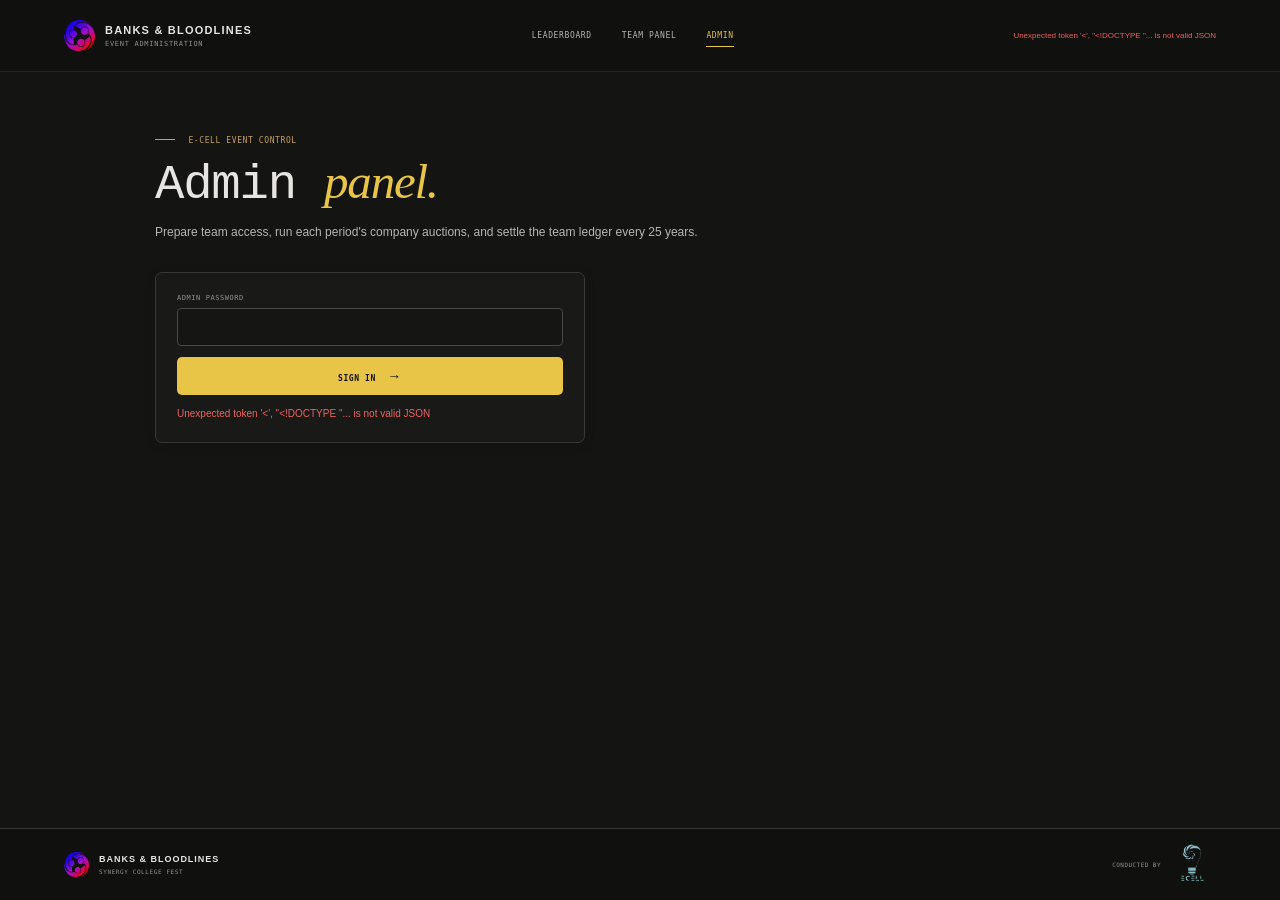
==== commit bcdab436: "fixed" ====
--- a/admin.html
+++ b/admin.html
@@ -30,7 +30,7 @@
         <section class="panel-heading">
           <p class="eyebrow"><span class="eyebrow-line"></span> E-CELL EVENT CONTROL</p>
           <h1>Admin <em>panel.</em></h1>
-          <p data-round-one>Prepare team access, run each decade's company auctions, and settle the team ledger.</p>
+          <p data-round-one>Prepare team access, run each period's company auctions, and settle the team ledger every 25 years.</p>
         </section>
         <section id="admin-login-card" class="auth-card compact-auth">
           <form id="admin-login" class="auth-form">
@@ -45,12 +45,23 @@
             <div class="button-row"><button class="button button-ghost" id="admin-refresh" type="button">REFRESH</button><button class="button button-outline" id="admin-logout" type="button">SIGN OUT</button></div>
           </div>
           <section class="banking-flow">
-            <div class="public-board-heading"><div><p class="eyebrow"><span class="eyebrow-line"></span> ROUND 01 / DECADE LEDGER</p><h2 id="banking-period">Preparing the first era</h2></div><strong id="banking-progress" class="live-indicator">—</strong></div>
+            <div class="public-board-heading"><div><p class="eyebrow"><span class="eyebrow-line"></span> ROUND 01 / 25-YEAR LEDGER</p><h2 id="banking-period">Preparing the first era</h2></div><strong id="banking-progress" class="live-indicator">—</strong></div>
             <p id="banking-message" class="public-board-note">Review the private company-data setup before opening auctions.</p>
             <div id="banking-errors" class="banking-errors" hidden></div>
             <div id="banking-team-balances" class="banking-team-balances"></div>
-            <div class="button-row"><button class="button button-danger" id="banking-settle-decade" type="button">SETTLE DECADE</button></div>
+            <div class="button-row"><button class="button button-danger" id="banking-settle-period" type="button">SETTLE 25-YEAR PERIOD</button><button class="button button-outline" id="banking-fast-forward" type="button">SKIP TO ERA 3 · FINAL PERIOD</button></div>
             <div id="banking-settlement-result" class="banking-settlement-result" hidden></div>
+          </section>
+          <section class="banking-flow" id="round-one-closeout">
+            <div class="public-board-heading"><div><p class="eyebrow"><span class="eyebrow-line"></span> ROUND 01 / QUALIFICATION</p><h2>Close Round 1</h2></div><strong id="round-one-closeout-status" class="live-indicator">IN PROGRESS</strong></div>
+            <p id="round-one-closeout-message" class="public-board-note">Complete all three eras to preview team performance after projected inter-team loan payments.</p>
+            <div id="round-one-qualifier-list" class="round-one-qualifier-list"></div>
+            <button class="button button-danger" id="round-one-closeout-submit" type="button" disabled>END ROUND 1 &amp; LOCK QUALIFIERS</button>
+          </section>
+          <section class="banking-flow">
+            <div class="public-board-heading"><div><p class="eyebrow"><span class="eyebrow-line"></span> PRIVATE CREDIT</p><h2>Inter-team loan review</h2></div><button class="button button-ghost" id="admin-loans-refresh" type="button">REFRESH LOANS</button></div>
+            <p class="public-board-note">Review loans accepted by both teams. Cash moves only after admin approval.</p>
+            <div id="admin-loan-list" class="loan-list"></div>
           </section>
           <div class="admin-columns">
             <section class="admin-panel">
@@ -67,7 +78,7 @@
             </section>
             <section class="admin-panel">
               <span class="panel-index">02 / COMPANY CONTROL</span><h2>Run an auction</h2>
-              <p>Only companies in the active decade can be opened. Close every auction in the decade before settling it.</p>
+              <p>Only companies in the active 25-year period can be opened. Close every auction in the period before settling it.</p>
               <form id="auction-control-form" class="stack-form">
                 <label><span>ERA</span><select name="era"></select></label>
                 <label><span>COMPANY</span><select name="companyId"></select></label>
@@ -93,6 +104,11 @@
             <div><span class="panel-index">TEAMS SUBMITTED</span><strong id="bloodlines-admin-submissions">—</strong></div>
           </div>
           <p id="bloodlines-admin-message" class="public-board-note">Set the nine year ranges, then start the simulation. Each sub-round covers a contiguous portion of the 80-year timeline.</p>
+          <form id="bloodlines-team-kick-form" class="bloodlines-team-kick">
+            <label><span>REMOVE A TEAM FROM THE EVENT</span><select name="teamKey" required></select></label>
+            <button class="button button-danger" type="submit">KICK TEAM</button>
+            <p class="form-message" aria-live="polite"></p>
+          </form>
           <form id="bloodlines-schedule-form" class="bloodlines-schedule" hidden>
             <div class="public-board-heading"><div><p class="eyebrow"><span class="eyebrow-line"></span> SIMULATION CONFIGURATION</p><h2>Sub-round year ranges</h2></div></div>
             <p class="public-board-note">Ranges must be consecutive and cover Years 1–80 exactly.</p>
@@ -100,8 +116,21 @@
             <button class="button button-outline" type="submit">SAVE YEAR RANGES</button>
             <p class="form-message" aria-live="polite"></p>
           </form>
+          <form id="bloodlines-returns-form" class="bloodlines-returns" hidden>
+            <div class="public-board-heading"><div><p class="eyebrow"><span class="eyebrow-line"></span> MARKET SETUP</p><h2>Sub-round annual returns</h2></div></div>
+            <p class="public-board-note">Set the displayed return range and the actual annual return for every option. Actual returns drive prices; teams only see the range. Fixed-deposit actual rates apply to new deposits.</p>
+            <div id="bloodlines-return-options" class="bloodlines-return-options"></div>
+            <button class="button button-outline" type="submit">SAVE RETURNS FOR SUB-ROUND</button>
+            <p class="form-message" aria-live="polite"></p>
+          </form>
+          <p id="bloodlines-returns-locked" class="public-board-note" hidden></p>
+          <div class="admin-board-section" id="bloodlines-effective-returns-section" hidden>
+            <div class="public-board-heading"><div><p class="eyebrow"><span class="eyebrow-line"></span> EFFECTIVE MARKET SETTINGS</p><h2>After released news</h2></div></div>
+            <div id="bloodlines-effective-returns" class="bloodlines-effective-returns"></div>
+          </div>
           <div class="button-row bloodlines-admin-controls">
             <button class="button button-primary" type="button" data-bloodlines-action="start">START SIMULATION</button>
+            <button class="button button-outline" type="button" data-bloodlines-action="skip_missing_allocations">SKIP MISSING ALLOCATIONS</button>
             <button class="button button-outline" type="button" data-bloodlines-action="begin_news">OPEN NEWS SEQUENCE</button>
             <button class="button button-primary" type="button" data-bloodlines-action="begin_wheel">START TEAM WHEEL</button>
             <button class="button button-primary" type="button" data-bloodlines-action="spin_next">SPIN NEXT TEAM</button>
@@ -110,6 +139,9 @@
           </div>
           <form id="bloodlines-news-form" class="bloodlines-news-control" hidden>
             <label><span id="bloodlines-news-label">NEWS FLASH</span><textarea name="text" maxlength="500" required placeholder="Write the event news for this simulation year"></textarea></label>
+            <label><span>WHAT DOES THIS NEWS AFFECT?</span><input name="effect" maxlength="300" required placeholder="Describe the investment impact"></label>
+            <label><span>RETURN SHIFT · PERCENTAGE POINTS</span><input name="returnShiftPercent" type="number" min="-1000" max="1000" step="0.01" value="0" required></label>
+            <fieldset class="bloodlines-impact-options"><legend>AFFECTED INVESTMENT OPTIONS</legend><div id="bloodlines-news-options"></div></fieldset>
             <button class="button button-primary" type="submit">RELEASE NEWS &amp; ADVANCE YEAR</button>
             <p class="form-message" aria-live="polite"></p>
           </form>
--- a/app.css
+++ b/app.css
@@ -124,6 +124,7 @@
 .team-code-result { padding: 11px; display: flex; flex-direction: column; gap: 6px; border: 1px solid var(--accent-code-border); border-radius: 4px; background: var(--accent-code-surface); color: #d1d0ca; font-size: 9px; line-height: 1.5; }.team-code-result strong { color: var(--accent-code-text); font: 14px var(--mono); overflow-wrap: anywhere; }
 .team-list-heading { margin-top: 17px; padding-top: 13px; display: flex; justify-content: space-between; border-top: 1px solid var(--line); color: var(--muted); font: 7px var(--mono); letter-spacing: .08em; }.team-list-heading strong { color: var(--ink); }
 .simple-list { margin: 8px 0 0; padding: 0; list-style: none; }.simple-list li { padding: 7px 0; border-bottom: 1px solid #2e2e2c; color: var(--smoke); font-size: 10px; }
+.simple-list li.admin-team-row { display: flex; align-items: center; justify-content: space-between; gap: 10px; }.admin-team-row > span { min-width: 0; overflow-wrap: anywhere; }.admin-team-kick { min-height: 26px; flex: 0 0 auto; padding: 4px 8px; font-size: 7px; }
 .admin-board-section { margin-top: 28px; }.admin-board-section .public-board-note { margin: 10px 0 14px; }
 .admin-live-board { overflow-x: auto; border: 1px solid var(--line); border-radius: 5px; background: var(--surface); }.leaderboard-table { min-width: 530px; }
 .leaderboard-row { min-height: 39px; padding: 9px 13px; display: grid; grid-template-columns: 55px minmax(140px, 1fr) 110px 85px 85px; align-items: center; gap: 10px; border-bottom: 1px solid #30302e; font-size: 9px; }
@@ -150,6 +151,8 @@
 .bloodlines-news article { padding: 12px; border: 1px solid var(--line); border-radius: 4px; background: #171716; }
 .bloodlines-news article span, .bloodlines-insurance legend, .bloodlines-admin-team > span { color: var(--gold); font: 7px var(--mono); letter-spacing: .07em; }
 .bloodlines-news p { margin: 7px 0 0; color: var(--smoke); font-size: 10px; line-height: 1.6; }
+.bloodlines-news .bloodlines-news-effect { color: var(--ink); }
+.bloodlines-news .bloodlines-news-targets { display: block; margin-top: 8px; color: var(--yellow); line-height: 1.5; }
 .bloodlines-wheel { margin: 13px 0; padding: 12px; border: 1px solid var(--accent-card-border); border-radius: 4px; background: var(--accent-card-surface); color: var(--yellow); font: 9px var(--mono); }
 .bloodlines-wheel-status { display: flex; align-items: center; gap: 12px; }.bloodlines-wheel-status p { color: var(--ink); font-size: 10px; }
 .wheel-spinner { width: 37px; height: 37px; flex: 0 0 37px; display: inline-block; border: 2px solid #6f2a22; border-radius: 50%; background: conic-gradient(from 0deg, #ed673f 0 12%, #321a18 12% 25%, #f0ad55 25% 37%, #321a18 37% 50%, #ed673f 50% 62%, #321a18 62% 75%, #f0ad55 75% 87%, #321a18 87%); box-shadow: inset 0 0 0 5px #171716; }
@@ -170,9 +173,28 @@
 .bloodlines-schedule-range { min-width: 0; padding: 8px; display: grid; grid-template-columns: 1fr 1fr; gap: 5px; border: 1px solid var(--line); }
 .bloodlines-schedule-range > span { grid-column: 1 / -1; color: var(--muted); font: 7px var(--mono); }
 .bloodlines-schedule-range input { min-width: 0; padding: 6px; }
+.bloodlines-returns { margin: 18px 0; padding: 14px; border: 1px solid var(--line); border-radius: 4px; }
+.bloodlines-returns h2 { margin: 0; font-size: 20px; }
+.bloodlines-team-kick { margin: 12px 0; display: grid; grid-template-columns: minmax(0, 1fr) auto; align-items: end; gap: 9px; }
+.bloodlines-team-kick label { min-width: 0; }
+.bloodlines-team-kick label > span { display: block; margin-bottom: 6px; color: var(--muted); font: 8px var(--mono); }
+.bloodlines-team-kick select { width: 100%; min-width: 0; padding: 8px; }
+.bloodlines-team-kick .form-message { grid-column: 1 / -1; }
+.bloodlines-return-options { margin: 11px 0; display: grid; grid-template-columns: repeat(auto-fit, minmax(300px, 1fr)); gap: 7px; }
+.bloodlines-return-option { min-width: 0; padding: 8px; display: grid; gap: 7px; border: 1px solid var(--line); color: var(--smoke); font-size: 9px; }
+.bloodlines-return-fields { display: grid; grid-template-columns: repeat(3, minmax(0, 1fr)); gap: 6px; }
+.bloodlines-return-fields label { min-width: 0; display: grid; gap: 4px; color: var(--muted); font: 7px var(--mono); }
+.bloodlines-return-option input { width: 100%; min-width: 0; padding: 6px; }
+.bloodlines-effective-returns { display: grid; grid-template-columns: repeat(auto-fit, minmax(200px, 1fr)); gap: 7px; }
+.bloodlines-effective-returns span { min-width: 0; padding: 8px; border: 1px solid var(--line); color: var(--smoke); font: 8px/1.5 var(--mono); overflow-wrap: anywhere; }
 .bloodlines-news-control { margin: 14px 0; padding: 13px; display: grid; gap: 9px; border: 1px solid var(--line); border-radius: 4px; }
 .bloodlines-news-control textarea { width: 100%; min-height: 78px; padding: 9px; resize: vertical; }
 .bloodlines-news-control label > span { display: block; margin-bottom: 6px; color: var(--muted); font: 8px var(--mono); }
+.bloodlines-impact-options { min-width: 0; margin: 0; padding: 9px; border: 1px solid var(--line); }
+.bloodlines-impact-options legend { padding: 0 5px; color: var(--muted); font: 8px var(--mono); }
+.bloodlines-impact-options > div { display: grid; grid-template-columns: repeat(auto-fit, minmax(175px, 1fr)); gap: 7px; }
+.bloodlines-impact-options label { min-width: 0; display: flex; align-items: flex-start; gap: 7px; color: var(--smoke); font-size: 9px; line-height: 1.4; }
+.bloodlines-impact-options input { flex: 0 0 auto; margin: 1px 0 0; accent-color: var(--yellow); }
 .bloodlines-market { margin: 12px 0; padding: 11px; border: 1px solid var(--line); border-radius: 4px; background: #171716; }
 .bloodlines-market > strong { color: var(--yellow); font: 8px var(--mono); }
 .bloodlines-market-prices { margin-top: 8px; display: grid; grid-template-columns: repeat(3, minmax(0, 1fr)); gap: 7px; }
@@ -211,12 +233,30 @@
 .banking-settlement-result { margin-top: 12px; padding-top: 10px; border-top: 1px solid var(--line); color: var(--smoke); font-size: 9px; }
 .banking-settlement-rows { margin-top: 7px; display: grid; gap: 3px; }
 .banking-settlement-rows p { margin: 0; }
+.round-one-qualifier-list { margin: 12px 0; display: grid; gap: 5px; overflow-x: auto; }
+.round-one-qualifier-row { min-width: 860px; padding: 9px; display: grid; grid-template-columns: 20px 30px minmax(120px, 1.4fr) repeat(3, minmax(105px, .9fr)) minmax(150px, 1fr); align-items: center; gap: 9px; border: 1px solid var(--line); border-radius: 4px; background: #141413; }
+.round-one-qualifier-row input { accent-color: var(--yellow); }
+.round-one-qualifier-row > strong:first-of-type, .round-one-qualifier-row > span { color: var(--smoke); font: 7px/1.5 var(--mono); }
+.round-one-qualifier-row > strong:nth-of-type(2) { color: var(--ink); font-size: 9px; }
+.round-one-qualifier-row b { color: var(--yellow); font: 8px/1.5 var(--mono); }
 .banking-account { margin-top: 12px; }
 .banking-account-balance { color: var(--yellow); font: 15px var(--mono); }
 .banking-account-portfolio { display: grid; grid-template-columns: repeat(auto-fit, minmax(190px, 1fr)); gap: 7px; }
 .banking-account-portfolio article { padding: 10px; display: grid; gap: 6px; border: 1px solid var(--line); border-radius: 4px; }
 .banking-account-ledger { margin: 10px 0 0; padding: 0; display: flex; flex-wrap: wrap; gap: 6px 15px; list-style: none; }
 .banking-account-ledger li { color: var(--muted); font: 7px/1.5 var(--mono); }
+.loan-request-form { margin: 12px 0 18px; display: grid; grid-template-columns: repeat(auto-fit, minmax(140px, 1fr)); align-items: end; gap: 10px; }
+.loan-request-form label { display: grid; gap: 5px; }
+.loan-request-form label > span { color: var(--muted); font: 7px var(--mono); letter-spacing: .06em; }
+.loan-request-form input, .loan-request-form select, .loan-request-form textarea, .loan-card textarea { width: 100%; min-height: 36px; padding: 8px; border: 1px solid var(--line); border-radius: 4px; background: #10100f; color: var(--ink); }
+.loan-request-form textarea, .loan-card textarea { min-height: 60px; resize: vertical; }
+.loan-request-form .loan-comments-field { grid-column: 1 / -1; }
+.loan-list { display: grid; gap: 8px; }
+.loan-card { padding: 12px; display: grid; gap: 7px; border: 1px solid var(--line); border-radius: 4px; background: #141413; }
+.loan-card p { margin: 0; color: var(--smoke); font-size: 9px; line-height: 1.5; }
+.loan-card-heading { display: flex; justify-content: space-between; align-items: center; gap: 10px; }
+.loan-card-heading strong { font-size: 10px; }
+.loan-card-heading span { color: var(--yellow); font: 7px var(--mono); }
 
 @media (max-width: 760px) {
   .topbar { min-height: 65px; flex-wrap: wrap; gap: 10px 12px; }.wordmark { gap: 7px; font-size: 9px; }.wordmark-icon { width: 26px; height: 26px; }.wordmark-sub { font-size: 6px; }.site-nav { gap: 12px; }.nav-link { font-size: 7px; }.round-switcher, .round-indicator { margin-left: auto; }
